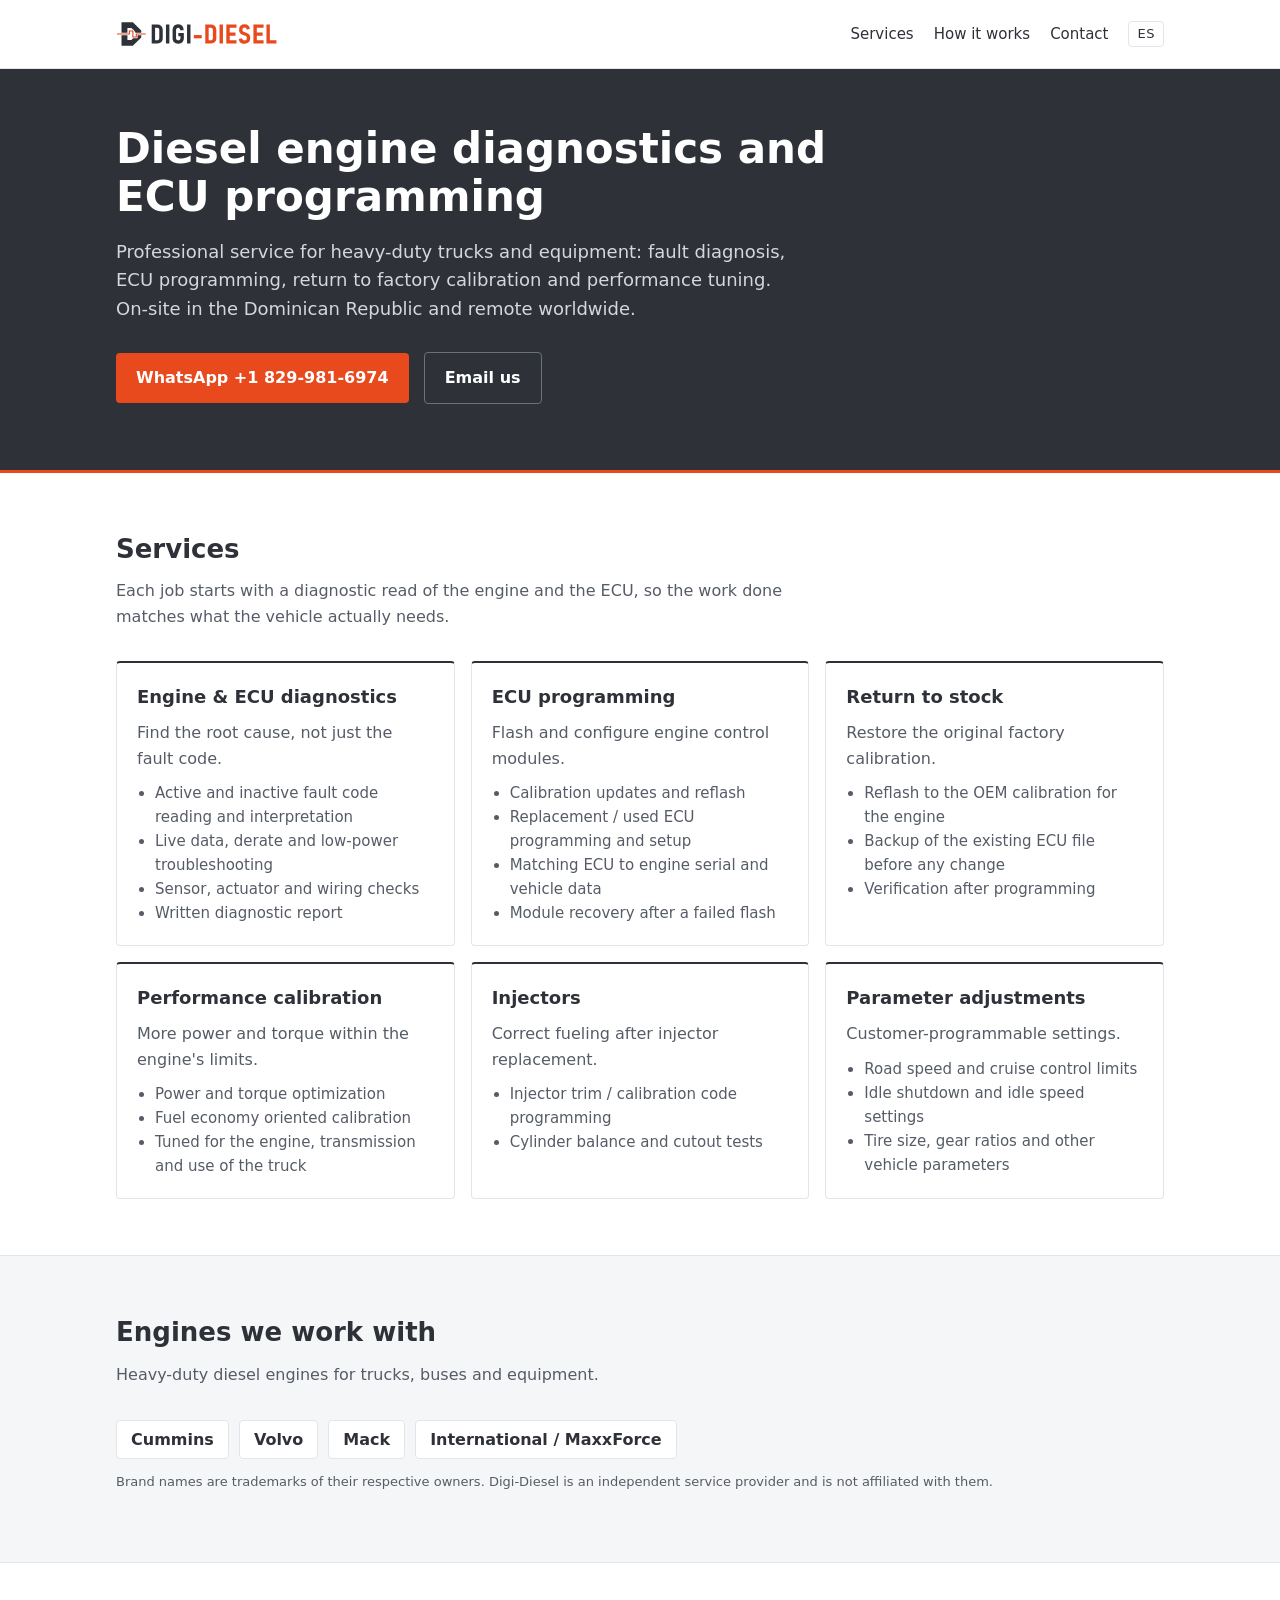
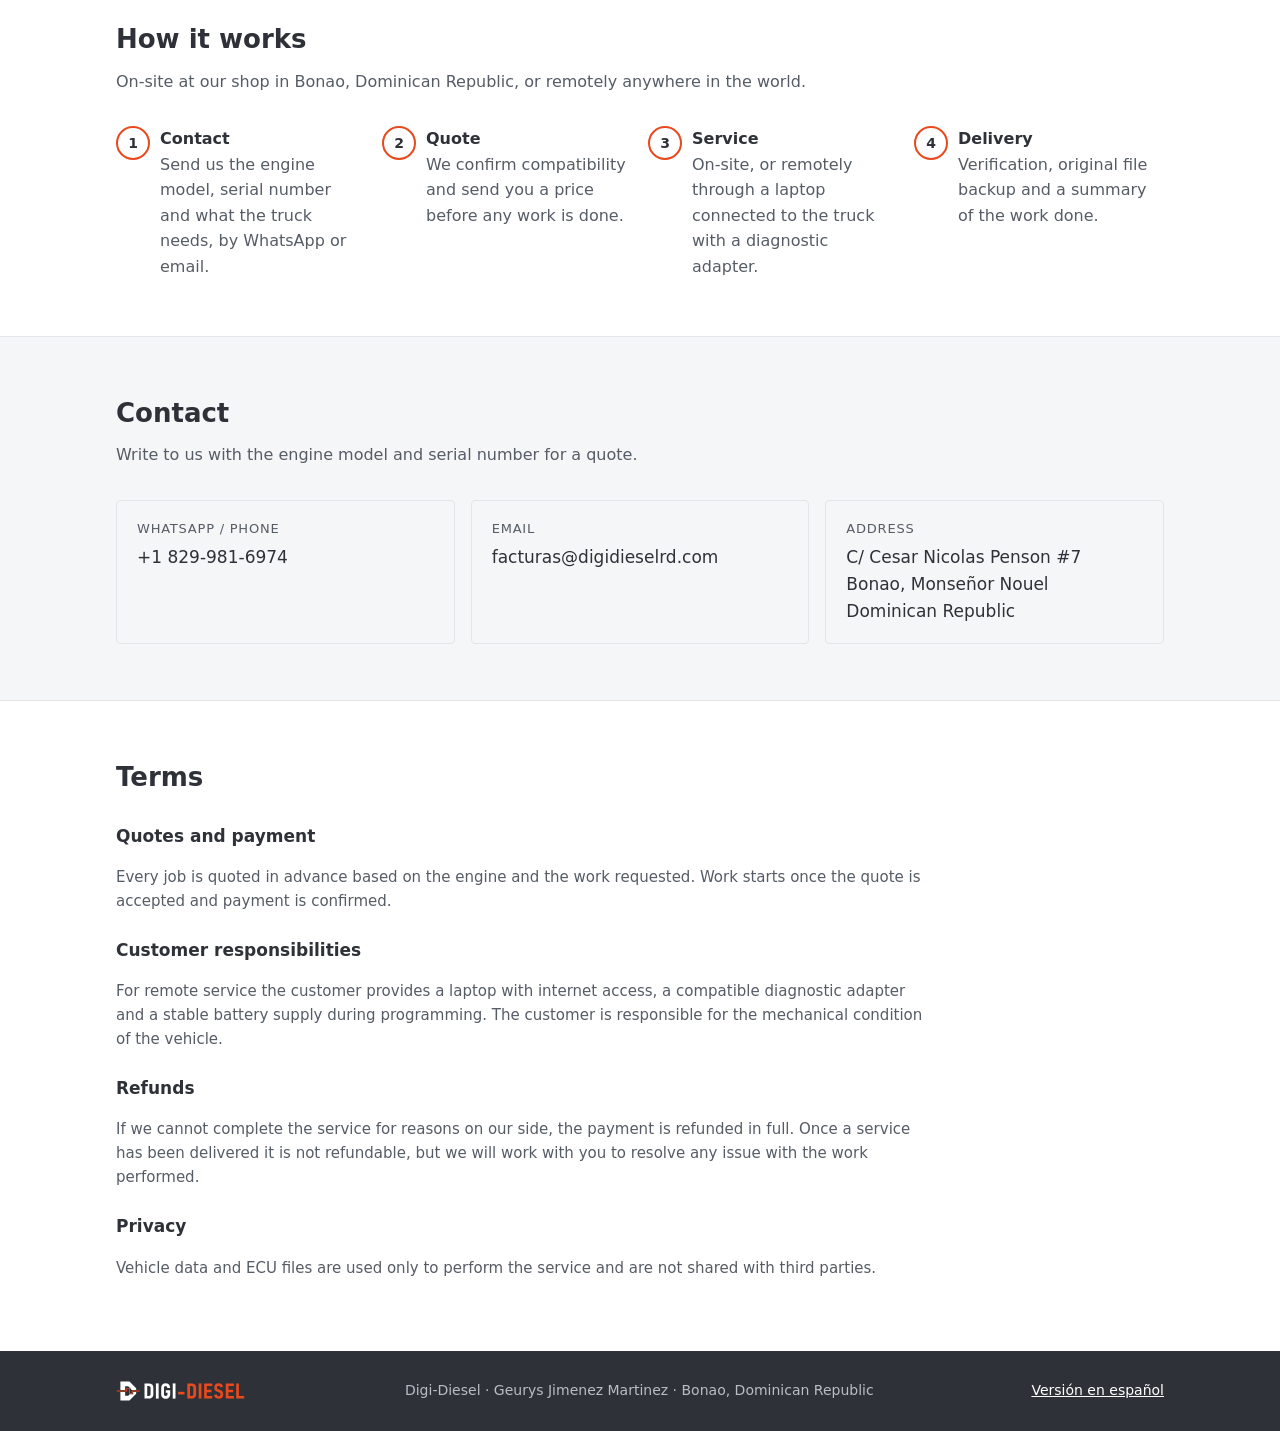
==== index.html @ cd575640 "Sitio de servicios Digi-Diesel (EN/ES)" ====
<!doctype html>
<html lang="en">
<head>
<meta charset="utf-8">
<meta name="viewport" content="width=device-width, initial-scale=1">
<title>Digi-Diesel | Diesel ECU Diagnostics &amp; Programming</title>
<meta name="description" content="Digi-Diesel: heavy-duty diesel engine diagnostics, ECU programming, return-to-stock and performance calibration for Cummins, Volvo/Mack and International. On-site in Bonao, Dominican Republic, and remote worldwide.">
<link rel="canonical" href="https://digidieselrd.com/">
<link rel="alternate" hreflang="en" href="https://digidieselrd.com/">
<link rel="alternate" hreflang="es" href="https://digidieselrd.com/es/">
<link rel="alternate" hreflang="x-default" href="https://digidieselrd.com/">
<link rel="icon" href="/assets/favicon.svg" type="image/svg+xml">
<link rel="apple-touch-icon" href="/assets/apple-touch-icon.png">
<meta property="og:type" content="website">
<meta property="og:title" content="Digi-Diesel | Diesel ECU Diagnostics &amp; Programming">
<meta property="og:description" content="Diagnostics, ECU programming, return-to-stock and performance calibration for heavy-duty diesel engines.">
<meta property="og:url" content="https://digidieselrd.com/">
<meta property="og:image" content="https://digidieselrd.com/assets/og.png">
<link rel="stylesheet" href="/assets/site.css">
<script type="application/ld+json">
{
  "@context": "https://schema.org",
  "@type": "AutomotiveBusiness",
  "name": "Digi-Diesel",
  "legalName": "Geurys Jimenez Martinez",
  "url": "https://digidieselrd.com/",
  "logo": "https://digidieselrd.com/assets/og.png",
  "email": "facturas@digidieselrd.com",
  "telephone": "+1-829-981-6974",
  "address": {
    "@type": "PostalAddress",
    "streetAddress": "C/ Cesar Nicolas Penson #7",
    "addressLocality": "Bonao",
    "addressRegion": "Monseñor Nouel",
    "addressCountry": "DO"
  },
  "areaServed": "Worldwide"
}
</script>
</head>
<body>

<header class="top">
  <div class="wrap">
    <a href="/" aria-label="Digi-Diesel home"><img src="/assets/logo.svg" alt="Digi-Diesel" width="168" height="31"></a>
    <nav>
      <a class="hide-sm" href="#services">Services</a>
      <a class="hide-sm" href="#how">How it works</a>
      <a href="#contact">Contact</a>
      <a class="lang" href="/es/" hreflang="es" lang="es">ES</a>
    </nav>
  </div>
</header>

<div class="hero">
  <div class="wrap">
    <h1>Diesel engine diagnostics and ECU programming</h1>
    <p>Professional service for heavy-duty trucks and equipment: fault diagnosis, ECU programming, return to factory calibration and performance tuning. On-site in the Dominican Republic and remote worldwide.</p>
    <a class="btn" href="https://wa.me/18299816974">WhatsApp +1 829-981-6974</a>
    <a class="btn ghost" href="mailto:facturas@digidieselrd.com">Email us</a>
  </div>
</div>

<main>

<section id="services">
  <div class="wrap">
    <h2>Services</h2>
    <p class="lead">Each job starts with a diagnostic read of the engine and the ECU, so the work done matches what the vehicle actually needs.</p>
    <div class="grid">
      <div class="card">
        <h3>Engine &amp; ECU diagnostics</h3>
        <p>Find the root cause, not just the fault code.</p>
        <ul>
          <li>Active and inactive fault code reading and interpretation</li>
          <li>Live data, derate and low-power troubleshooting</li>
          <li>Sensor, actuator and wiring checks</li>
          <li>Written diagnostic report</li>
        </ul>
      </div>
      <div class="card">
        <h3>ECU programming</h3>
        <p>Flash and configure engine control modules.</p>
        <ul>
          <li>Calibration updates and reflash</li>
          <li>Replacement / used ECU programming and setup</li>
          <li>Matching ECU to engine serial and vehicle data</li>
          <li>Module recovery after a failed flash</li>
        </ul>
      </div>
      <div class="card">
        <h3>Return to stock</h3>
        <p>Restore the original factory calibration.</p>
        <ul>
          <li>Reflash to the OEM calibration for the engine</li>
          <li>Backup of the existing ECU file before any change</li>
          <li>Verification after programming</li>
        </ul>
      </div>
      <div class="card">
        <h3>Performance calibration</h3>
        <p>More power and torque within the engine's limits.</p>
        <ul>
          <li>Power and torque optimization</li>
          <li>Fuel economy oriented calibration</li>
          <li>Tuned for the engine, transmission and use of the truck</li>
        </ul>
      </div>
      <div class="card">
        <h3>Injectors</h3>
        <p>Correct fueling after injector replacement.</p>
        <ul>
          <li>Injector trim / calibration code programming</li>
          <li>Cylinder balance and cutout tests</li>
        </ul>
      </div>
      <div class="card">
        <h3>Parameter adjustments</h3>
        <p>Customer-programmable settings.</p>
        <ul>
          <li>Road speed and cruise control limits</li>
          <li>Idle shutdown and idle speed settings</li>
          <li>Tire size, gear ratios and other vehicle parameters</li>
        </ul>
      </div>
    </div>
  </div>
</section>

<section class="alt">
  <div class="wrap">
    <h2>Engines we work with</h2>
    <p class="lead">Heavy-duty diesel engines for trucks, buses and equipment.</p>
    <ul class="brands">
      <li>Cummins</li>
      <li>Volvo</li>
      <li>Mack</li>
      <li>International / MaxxForce</li>
    </ul>
    <p class="note">Brand names are trademarks of their respective owners. Digi-Diesel is an independent service provider and is not affiliated with them.</p>
  </div>
</section>

<section id="how">
  <div class="wrap">
    <h2>How it works</h2>
    <p class="lead">On-site at our shop in Bonao, Dominican Republic, or remotely anywhere in the world.</p>
    <ol class="steps">
      <li><strong>Contact</strong>Send us the engine model, serial number and what the truck needs, by WhatsApp or email.</li>
      <li><strong>Quote</strong>We confirm compatibility and send you a price before any work is done.</li>
      <li><strong>Service</strong>On-site, or remotely through a laptop connected to the truck with a diagnostic adapter.</li>
      <li><strong>Delivery</strong>Verification, original file backup and a summary of the work done.</li>
    </ol>
  </div>
</section>

<section id="contact" class="alt">
  <div class="wrap">
    <h2>Contact</h2>
    <p class="lead">Write to us with the engine model and serial number for a quote.</p>
    <div class="contact">
      <div><span>WhatsApp / Phone</span><a href="https://wa.me/18299816974">+1 829-981-6974</a></div>
      <div><span>Email</span><a href="mailto:facturas@digidieselrd.com">facturas@digidieselrd.com</a></div>
      <div><span>Address</span><address>C/ Cesar Nicolas Penson #7<br>Bonao, Monseñor Nouel<br>Dominican Republic</address></div>
    </div>
  </div>
</section>

<section id="policies" class="policies">
  <div class="wrap">
    <h2>Terms</h2>
    <h3>Quotes and payment</h3>
    <p>Every job is quoted in advance based on the engine and the work requested. Work starts once the quote is accepted and payment is confirmed.</p>
    <h3>Customer responsibilities</h3>
    <p>For remote service the customer provides a laptop with internet access, a compatible diagnostic adapter and a stable battery supply during programming. The customer is responsible for the mechanical condition of the vehicle.</p>
    <h3>Refunds</h3>
    <p>If we cannot complete the service for reasons on our side, the payment is refunded in full. Once a service has been delivered it is not refundable, but we will work with you to resolve any issue with the work performed.</p>
    <h3>Privacy</h3>
    <p>Vehicle data and ECU files are used only to perform the service and are not shared with third parties.</p>
  </div>
</section>

</main>

<footer>
  <div class="wrap">
    <img src="/assets/logo-blanco.svg" alt="Digi-Diesel" width="130" height="24">
    <div>Digi-Diesel &middot; Geurys Jimenez Martinez &middot; Bonao, Dominican Republic</div>
    <a href="/es/" hreflang="es" lang="es">Versión en español</a>
  </div>
</footer>

</body>
</html>
---- assets/site.css ----
:root {
  --ink: #2E3238;
  --ink-soft: #565c66;
  --line: #e3e5e8;
  --bg: #ffffff;
  --bg-alt: #f5f6f7;
  --accent: #E8491D;
  --accent-dark: #c43a12;
  --max: 1080px;
}

* { box-sizing: border-box; }

html { -webkit-text-size-adjust: 100%; }

body {
  margin: 0;
  background: var(--bg);
  color: var(--ink);
  font: 16px/1.6 "Segoe UI", system-ui, -apple-system, Roboto, "Helvetica Neue", Arial, sans-serif;
}

a { color: var(--accent-dark); }

.wrap { max-width: var(--max); margin: 0 auto; padding: 0 16px; }

/* Header */
.top { border-bottom: 1px solid var(--line); background: var(--bg); }
.top .wrap { display: flex; align-items: center; justify-content: space-between; gap: 16px; height: 68px; }
.top img { height: 30px; width: auto; display: block; }
.top nav { display: flex; align-items: center; gap: 20px; font-size: 15px; }
.top nav a { color: var(--ink); text-decoration: none; }
.top nav a:hover { color: var(--accent-dark); }
.lang { border: 1px solid var(--line); border-radius: 4px; padding: 2px 8px; font-size: 13px; letter-spacing: .04em; }
@media (max-width: 720px) { .top nav .hide-sm { display: none; } }

/* Hero */
.hero { background: var(--ink); color: #fff; border-bottom: 3px solid var(--accent); }
.hero .wrap { padding-top: 56px; padding-bottom: 56px; }
.hero h1 { font-size: clamp(28px, 4.4vw, 42px); line-height: 1.15; margin: 0 0 16px; max-width: 760px; font-weight: 700; }
.hero p { font-size: 18px; color: #d4d7dc; margin: 0 0 28px; max-width: 680px; }
.btn {
  display: inline-block; padding: 12px 20px; border-radius: 4px; font-weight: 600; text-decoration: none;
  background: var(--accent); color: #fff; margin: 0 10px 10px 0;
}
.btn:hover { background: var(--accent-dark); }
.btn.ghost { background: transparent; border: 1px solid #6b717b; color: #fff; }
.btn.ghost:hover { border-color: #fff; }

/* Sections */
section { padding: 56px 0; }
section.alt { background: var(--bg-alt); border-top: 1px solid var(--line); border-bottom: 1px solid var(--line); }
h2 { font-size: 26px; margin: 0 0 8px; }
.lead { color: var(--ink-soft); margin: 0 0 32px; max-width: 720px; }

.grid { display: grid; grid-template-columns: repeat(auto-fit, minmax(280px, 1fr)); gap: 16px; }
.card {
  background: var(--bg); border: 1px solid var(--line); border-top: 2px solid var(--ink);
  border-radius: 4px; padding: 20px;
}
.card:hover { border-top-color: var(--accent); }
.card h3 { margin: 0 0 8px; font-size: 18px; }
.card p { margin: 0 0 10px; color: var(--ink-soft); }
.card ul { margin: 0; padding-left: 18px; color: var(--ink-soft); font-size: 15px; }

.steps { counter-reset: s; list-style: none; padding: 0; margin: 0; display: grid; grid-template-columns: repeat(auto-fit, minmax(220px, 1fr)); gap: 16px; }
.steps li { counter-increment: s; padding-left: 44px; position: relative; color: var(--ink-soft); }
.steps li::before {
  content: counter(s); position: absolute; left: 0; top: 0; width: 30px; height: 30px; border-radius: 50%;
  border: 2px solid var(--accent); color: var(--ink); font-weight: 700; display: grid; place-items: center; font-size: 14px;
}
.steps strong { color: var(--ink); display: block; }

.brands { display: flex; flex-wrap: wrap; gap: 10px; margin: 0 0 12px; padding: 0; list-style: none; }
.brands li { border: 1px solid var(--line); border-radius: 4px; padding: 6px 14px; background: var(--bg); font-weight: 600; }
.note { font-size: 13px; color: var(--ink-soft); }

/* Contact */
.contact { display: grid; grid-template-columns: repeat(auto-fit, minmax(240px, 1fr)); gap: 16px; }
.contact div { border: 1px solid var(--line); border-radius: 4px; padding: 18px 20px; }
.contact span { display: block; font-size: 13px; text-transform: uppercase; letter-spacing: .06em; color: var(--ink-soft); margin-bottom: 4px; }
.contact a, .contact address { font-style: normal; font-size: 17px; color: var(--ink); text-decoration: none; word-break: break-word; }
.contact a:hover { color: var(--accent-dark); }

/* Policies */
.policies h3 { font-size: 17px; margin: 24px 0 6px; }
.policies p, .policies li { color: var(--ink-soft); font-size: 15px; max-width: 820px; }

/* Footer */
footer { background: var(--ink); color: #b9bdc4; font-size: 14px; }
footer .wrap { padding-top: 28px; padding-bottom: 28px; display: flex; flex-wrap: wrap; justify-content: space-between; gap: 16px; align-items: center; }
footer img { height: 24px; width: auto; display: block; }
footer a { color: #fff; }
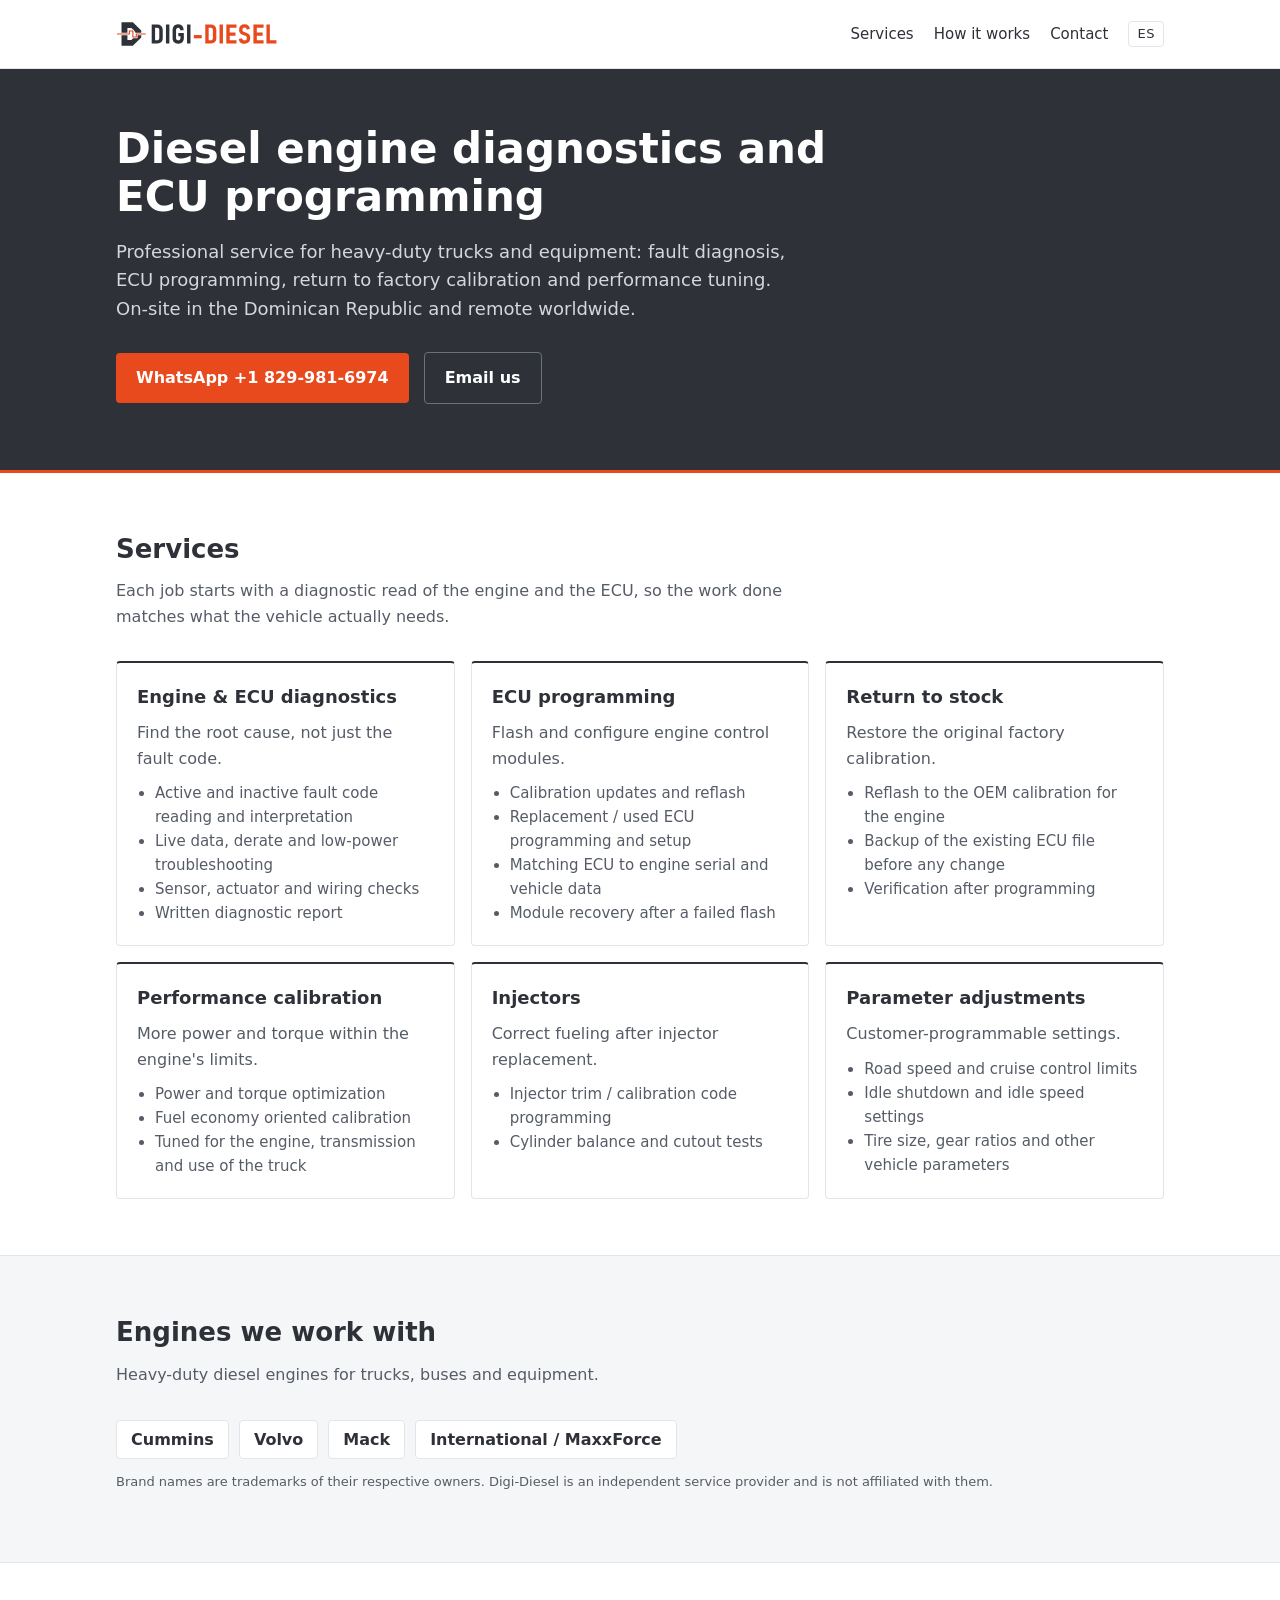
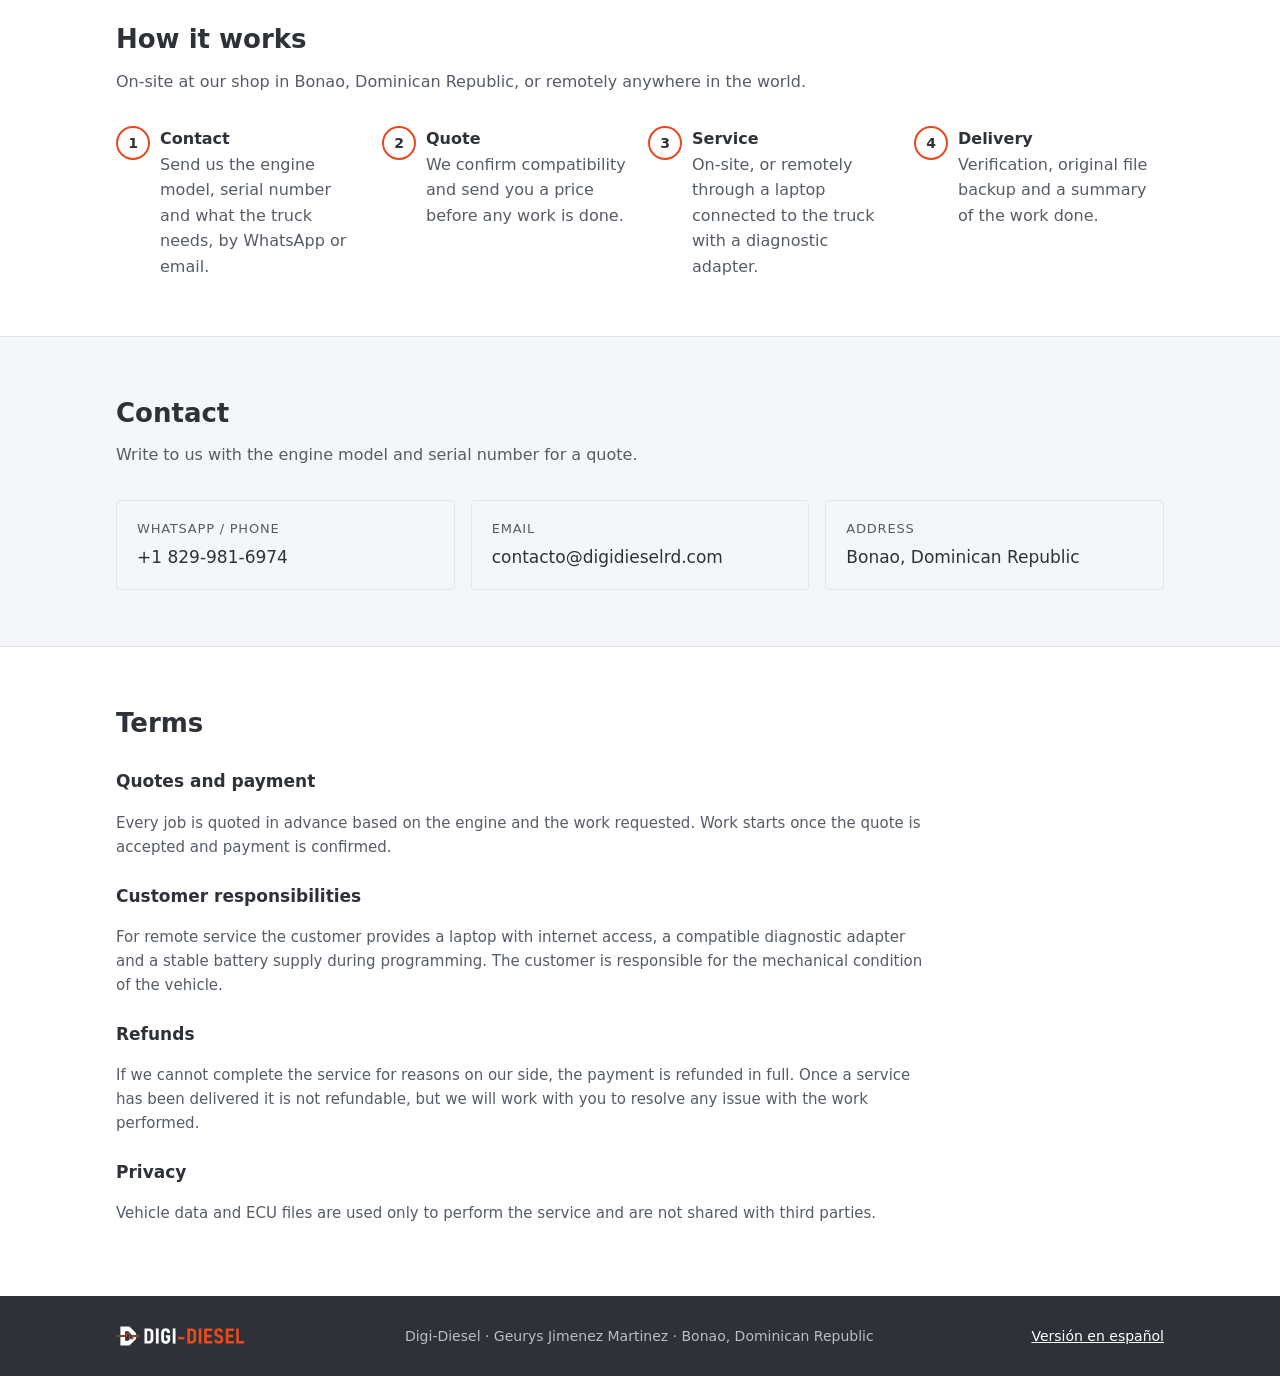
==== commit 3c88d87b: "Contacto: correo contacto@ y direccion solo Bonao" ====
--- a/index.html
+++ b/index.html
@@ -25,13 +25,11 @@
   "legalName": "Geurys Jimenez Martinez",
   "url": "https://digidieselrd.com/",
   "logo": "https://digidieselrd.com/assets/og.png",
-  "email": "facturas@digidieselrd.com",
+  "email": "contacto@digidieselrd.com",
   "telephone": "+1-829-981-6974",
   "address": {
     "@type": "PostalAddress",
-    "streetAddress": "C/ Cesar Nicolas Penson #7",
     "addressLocality": "Bonao",
-    "addressRegion": "Monseñor Nouel",
     "addressCountry": "DO"
   },
   "areaServed": "Worldwide"
@@ -57,7 +55,7 @@
     <h1>Diesel engine diagnostics and ECU programming</h1>
     <p>Professional service for heavy-duty trucks and equipment: fault diagnosis, ECU programming, return to factory calibration and performance tuning. On-site in the Dominican Republic and remote worldwide.</p>
     <a class="btn" href="https://wa.me/18299816974">WhatsApp +1 829-981-6974</a>
-    <a class="btn ghost" href="mailto:facturas@digidieselrd.com">Email us</a>
+    <a class="btn ghost" href="mailto:contacto@digidieselrd.com">Email us</a>
   </div>
 </div>
 
@@ -160,8 +158,8 @@
     <p class="lead">Write to us with the engine model and serial number for a quote.</p>
     <div class="contact">
       <div><span>WhatsApp / Phone</span><a href="https://wa.me/18299816974">+1 829-981-6974</a></div>
-      <div><span>Email</span><a href="mailto:facturas@digidieselrd.com">facturas@digidieselrd.com</a></div>
-      <div><span>Address</span><address>C/ Cesar Nicolas Penson #7<br>Bonao, Monseñor Nouel<br>Dominican Republic</address></div>
+      <div><span>Email</span><a href="mailto:contacto@digidieselrd.com">contacto@digidieselrd.com</a></div>
+      <div><span>Address</span><address>Bonao, Dominican Republic</address></div>
     </div>
   </div>
 </section>
